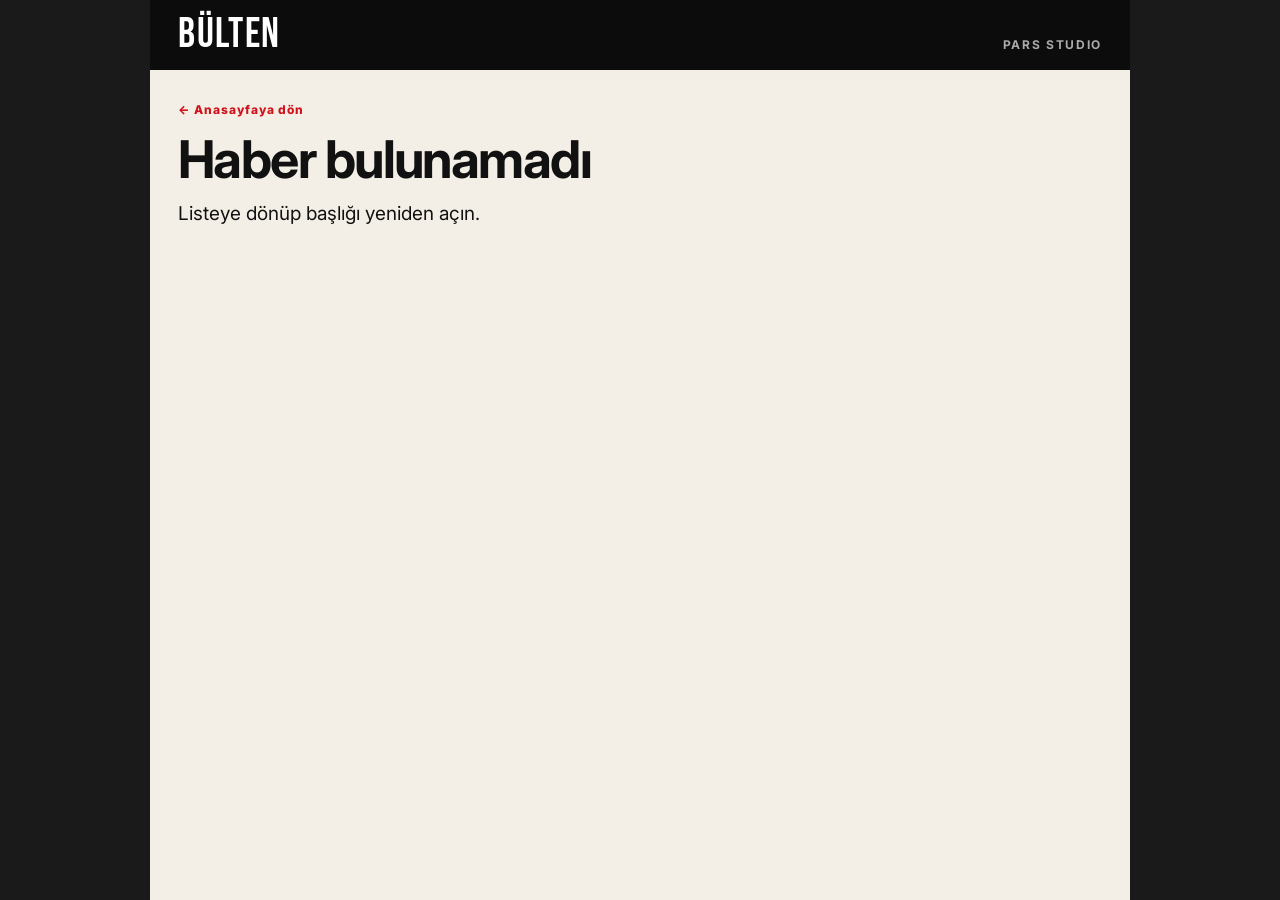
==== haber.html @ 6b2e35d3 "Haberi ayrı sayfada aç" ====
<!DOCTYPE html>
<html lang="tr">
<head>
<meta charset="UTF-8">
<meta name="viewport" content="width=device-width, initial-scale=1">
<title>Haber · Bülten</title>
<link href="https://fonts.googleapis.com/css2?family=Bebas+Neue&family=Inter:wght@400;500;600;700;800&display=swap" rel="stylesheet">
<style>
  :root { --ink:#111; --red:#d0121a; --cream:#f4efe6; --muted:#8b847a; }
  * { box-sizing: border-box; }
  html, body { margin:0; background:#1a1a1a; color:var(--ink); font-family:Inter,system-ui,sans-serif; scrollbar-width:none; }
  html::-webkit-scrollbar, body::-webkit-scrollbar { display:none; }
  .sheet { max-width:980px; margin:0 auto; background:var(--cream); min-height:100vh; }
  header { background:#0c0c0c; color:#fff; padding:18px 28px; display:flex; justify-content:space-between; align-items:flex-end; }
  header a { color:#fff; text-decoration:none; font-family:"Bebas Neue",sans-serif; font-size:42px; letter-spacing:.04em; line-height:.8; }
  header span { color:#aaa; font-size:12px; letter-spacing:.14em; font-weight:700; }
  article { padding:28px 28px 64px; }
  .back { color:var(--red); font-weight:800; letter-spacing:.08em; font-size:12px; text-decoration:none; }
  .tag { display:inline-block; background:#111; color:#fff; font-size:10px; font-weight:800; letter-spacing:.12em; padding:3px 6px; margin-left:8px; }
  h1 { font-size:clamp(32px,5vw,52px); line-height:1.08; letter-spacing:-.03em; margin:14px 0 10px; }
  .byline { color:var(--muted); font-size:14px; font-weight:600; margin-bottom:18px; }
  .lead, p { font-size:19px; line-height:1.7; margin:0 0 16px; }
  .lead { font-weight:650; }
  .source {
    display:block;
    margin-top:28px;
    padding-top:16px;
    border-top:1px solid #ddd4c6;
    color:var(--red);
    font-weight:800;
    font-size:16px;
  }
  .note { color:#8a837a; font-size:13px; line-height:1.5; margin-top:10px; }
  .related { margin-top:28px; border-top:1px solid #ddd4c6; padding-top:12px; }
  .related a { display:block; padding:12px 0; border-bottom:1px dashed #d9d1c4; color:#111; font-weight:700; text-decoration:none; }
</style>
</head>
<body>
<div class="sheet">
  <header>
    <a href="index.html">BÜLTEN</a>
    <span>PARS STUDIO</span>
  </header>
  <article id="story">Haber yükleniyor.</article>
</div>
<script>
const params = new URLSearchParams(location.search);
const id = params.get("id");
let stories = [];
try { stories = JSON.parse(localStorage.getItem("bulten-all") || "[]"); } catch (e) {}
const s = stories.find(x => x.id === id);
const box = document.getElementById("story");
if (!s) {
  box.innerHTML = '<a class="back" href="index.html">← Anasayfaya dön</a><h1>Haber bulunamadı</h1><p>Listeye dönüp başlığı yeniden açın.</p>';
} else {
  document.title = s.title + " · Bülten";
  const related = stories.filter(x => x.id !== s.id && x.cat === s.cat).slice(0, 4);
  const paras = (s.body && s.body.length ? s.body : [s.lead || s.dek || s.title]).map(p => `<p>${p}</p>`).join("");
  box.innerHTML = `
    <a class="back" href="index.html">← Anasayfaya dön</a><span class="tag">${s.tag || ""}</span>
    <h1>${s.title}</h1>
    <div class="byline">${s.meta || ""} · Pars Studio masası</div>
    <p class="lead">${s.lead || ""}</p>
    ${paras}
    ${s.sourceUrl ? `<a class="source" href="${s.sourceUrl}" target="_blank" rel="noopener">Kaynak: ${s.source || "Haberi kaynakta aç"}</a>` : ""}
    <p class="note">Tam metnin hakları kaynak yayındadır. Bu sayfa başlığı ve masanın özetini gösterir; haberin tamamı kaynak linkindedir.</p>
    <div class="related">${related.map(r => `<a href="haber.html?id=${encodeURIComponent(r.id)}">${r.title}</a>`).join("")}</div>
  `;
}
</script>
</body>
</html>
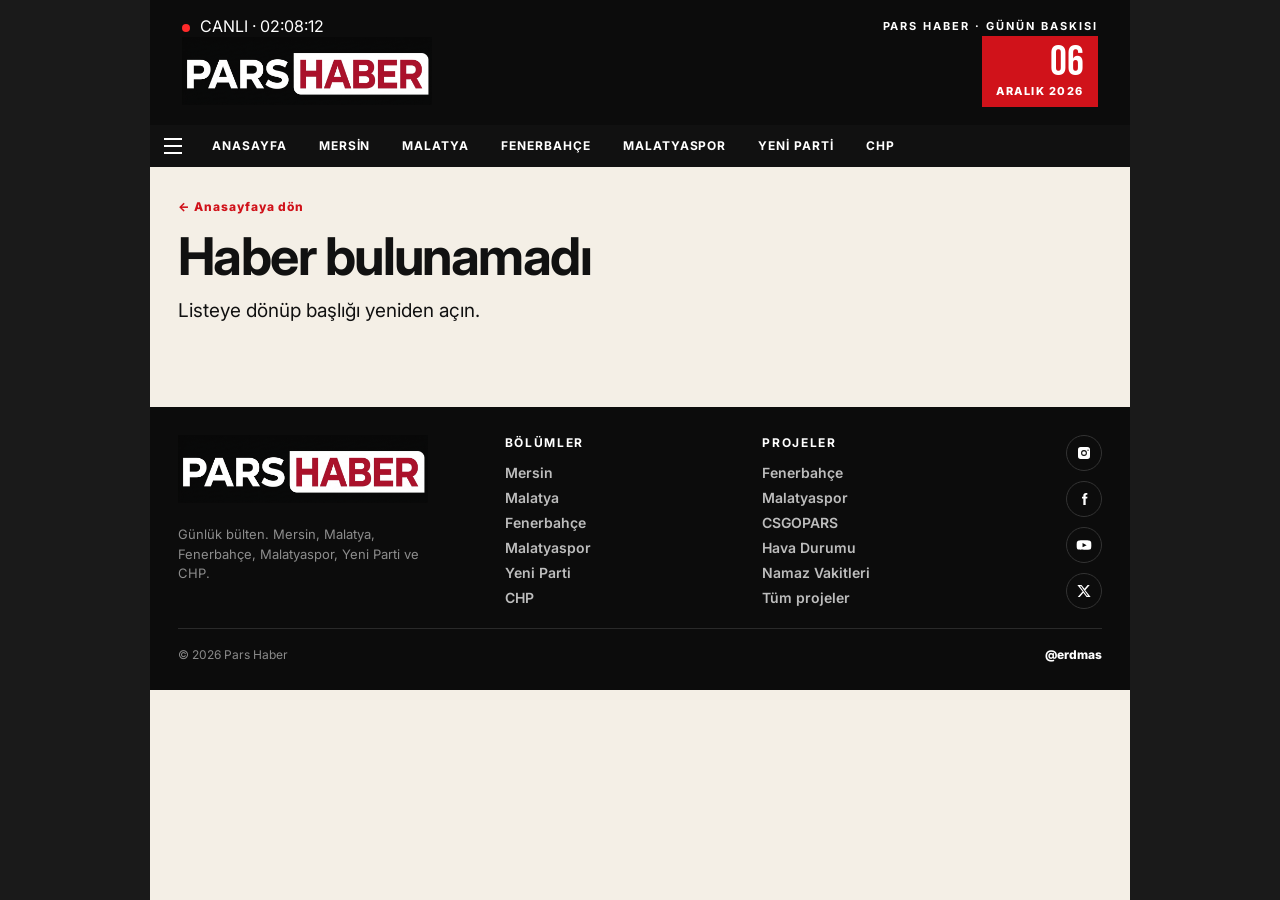
==== commit 7f2ff175: "Add files via upload" ====
--- a/haber.html
+++ b/haber.html
@@ -3,17 +3,28 @@
 <head>
 <meta charset="UTF-8">
 <meta name="viewport" content="width=device-width, initial-scale=1">
-<title>Haber · Bülten</title>
+<title>PARSHABER</title>
 <link href="https://fonts.googleapis.com/css2?family=Bebas+Neue&family=Inter:wght@400;500;600;700;800&display=swap" rel="stylesheet">
 <style>
   :root { --ink:#111; --red:#d0121a; --cream:#f4efe6; --muted:#8b847a; }
   * { box-sizing: border-box; }
   html, body { margin:0; background:#1a1a1a; color:var(--ink); font-family:Inter,system-ui,sans-serif; scrollbar-width:none; }
   html::-webkit-scrollbar, body::-webkit-scrollbar { display:none; }
+  a { color:inherit; }
   .sheet { max-width:980px; margin:0 auto; background:var(--cream); min-height:100vh; }
-  header { background:#0c0c0c; color:#fff; padding:18px 28px; display:flex; justify-content:space-between; align-items:flex-end; }
-  header a { color:#fff; text-decoration:none; font-family:"Bebas Neue",sans-serif; font-size:42px; letter-spacing:.04em; line-height:.8; }
-  header span { color:#aaa; font-size:12px; letter-spacing:.14em; font-weight:700; }
+  .mast { background:#0c0c0c; color:#fff; padding:16px 32px 18px; }
+  .mast-meta, .mast-row { display:flex; justify-content:space-between; align-items:center; gap:18px; }
+  .live-dot { width:8px; height:8px; border-radius:50%; background:#ff2a2a; display:inline-block; margin-right:6px; }
+  .edition { font-size:11px; letter-spacing:.18em; font-weight:700; }
+  .brand-logo img { display:block; width:250px; height:auto; }
+  .date-badge { background:var(--red); color:#fff; padding:10px 14px 9px; text-align:right; min-width:108px; }
+  .date-badge b { display:block; font-family:"Bebas Neue",sans-serif; font-size:42px; line-height:.8; font-weight:400; }
+  .date-badge span { display:block; margin-top:4px; font-size:11px; font-weight:800; letter-spacing:.14em; }
+  nav.topics { display:flex; background:#111; overflow-x:auto; scrollbar-width:none; }
+  nav.topics a, .nav-toggle { color:#fff; text-decoration:none; border:0; background:transparent; border-bottom:3px solid transparent; padding:13px 16px 10px; font-size:12px; font-weight:700; letter-spacing:.08em; text-transform:uppercase; white-space:nowrap; }
+  nav.topics a:hover { color:#9a9a9a; }
+  .nav-toggle { width:46px; background:#000; display:flex; flex-direction:column; justify-content:center; align-items:center; gap:5px; }
+  .nav-toggle span { width:18px; height:2px; background:#fff; display:block; }
   article { padding:28px 28px 64px; }
   .back { color:var(--red); font-weight:800; letter-spacing:.08em; font-size:12px; text-decoration:none; }
   .tag { display:inline-block; background:#111; color:#fff; font-size:10px; font-weight:800; letter-spacing:.12em; padding:3px 6px; margin-left:8px; }
@@ -21,29 +32,99 @@
   .byline { color:var(--muted); font-size:14px; font-weight:600; margin-bottom:18px; }
   .lead, p { font-size:19px; line-height:1.7; margin:0 0 16px; }
   .lead { font-weight:650; }
-  .source {
-    display:block;
-    margin-top:28px;
-    padding-top:16px;
-    border-top:1px solid #ddd4c6;
-    color:var(--red);
-    font-weight:800;
-    font-size:16px;
-  }
+  .source { display:block; margin-top:28px; padding-top:16px; border-top:1px solid #ddd4c6; color:var(--red); font-weight:800; font-size:16px; }
   .note { color:#8a837a; font-size:13px; line-height:1.5; margin-top:10px; }
   .related { margin-top:28px; border-top:1px solid #ddd4c6; padding-top:12px; }
   .related a { display:block; padding:12px 0; border-bottom:1px dashed #d9d1c4; color:#111; font-weight:700; text-decoration:none; }
+  footer.foot { background:#0c0c0c; color:#cfcfcf; padding:28px; }
+  .stamp { width:250px; height:auto; margin:0 0 12px; }
+  .foot-grid { display:grid; grid-template-columns:1.3fr 1fr 1.2fr auto; gap:28px; padding-bottom:18px; border-bottom:1px solid #2a2a2a; }
+  .foot-brand p { margin:6px 0 0; color:#8d8d8d; font-size:13px; line-height:1.5; max-width:260px; }
+  .foot-col b { display:block; color:#fff; font-size:12px; letter-spacing:.14em; margin-bottom:10px; }
+  .foot-col a { display:block; padding:4px 0; color:#bdbdbd; font-size:14px; font-weight:600; text-decoration:none; }
+  .foot-col a:hover { color:#fff; }
+  .social { display:flex; flex-direction:column; gap:10px; align-items:flex-end; }
+  .social a { width:36px; height:36px; border:1px solid #333; border-radius:50%; display:flex; align-items:center; justify-content:center; color:#fff; }
+  .social svg { width:16px; height:16px; fill:currentColor; }
+  .foot-bar { display:flex; justify-content:space-between; gap:12px; align-items:center; padding-top:18px; font-size:12px; color:#8a8a8a; }
+  .foot-bar a { color:#fff; font-weight:800; text-decoration:none; }
+  @media (max-width:640px) {
+    .brand-logo img, .stamp { width:180px; }
+    .foot-grid, .foot-bar { display:flex; flex-direction:column; align-items:flex-start; }
+  }
 </style>
 </head>
 <body>
 <div class="sheet">
-  <header>
-    <a href="index.html">BÜLTEN</a>
-    <span>PARS STUDIO</span>
+  <header class="mast">
+    <div class="mast-meta">
+      <div><span class="live-dot"></span> CANLI · <span id="clock">00:00</span></div>
+      <div class="edition">PARS HABER · GÜNÜN BASKISI</div>
+    </div>
+    <div class="mast-row">
+      <a class="brand-logo" href="index.html"><img src="logo.png" alt="PARS HABER"></a>
+      <div class="date-badge"><b id="dayNum">06</b><span id="dayLabel">EKİM 2026</span></div>
+    </div>
   </header>
+  <nav class="topics">
+    <a class="nav-toggle" href="index.html" aria-label="navigasyon"><span></span><span></span><span></span></a>
+    <a href="index.html">Anasayfa</a>
+    <a href="index.html">Mersin</a>
+    <a href="index.html">Malatya</a>
+    <a href="index.html">Fenerbahçe</a>
+    <a href="index.html">Malatyaspor</a>
+    <a href="index.html">Yeni Parti</a>
+    <a href="index.html">CHP</a>
+  </nav>
   <article id="story">Haber yükleniyor.</article>
+  <footer class="foot">
+    <div class="foot-grid">
+      <div class="foot-brand">
+        <img class="stamp" src="logo.png" alt="Pars Haber">
+        <p>Günlük bülten. Mersin, Malatya, Fenerbahçe, Malatyaspor, Yeni Parti ve CHP.</p>
+      </div>
+      <div class="foot-col">
+        <b>BÖLÜMLER</b>
+        <a href="index.html">Mersin</a>
+        <a href="index.html">Malatya</a>
+        <a href="index.html">Fenerbahçe</a>
+        <a href="index.html">Malatyaspor</a>
+        <a href="index.html">Yeni Parti</a>
+        <a href="index.html">CHP</a>
+      </div>
+      <div class="foot-col">
+        <b>PROJELER</b>
+        <a href="https://ermetasarim.github.io/fenerbahce/" target="_blank" rel="noopener">Fenerbahçe</a>
+        <a href="https://ermetasarim.github.io/malatyaspor/" target="_blank" rel="noopener">Malatyaspor</a>
+        <a href="https://ermetasarim.github.io/csgopars/" target="_blank" rel="noopener">CSGOPARS</a>
+        <a href="https://ermetasarim.github.io/hava/" target="_blank" rel="noopener">Hava Durumu</a>
+        <a href="https://ermetasarim.github.io/namaz/" target="_blank" rel="noopener">Namaz Vakitleri</a>
+        <a href="https://ermetasarim.github.io/projeler/" target="_blank" rel="noopener">Tüm projeler</a>
+      </div>
+      <div class="social">
+        <a href="https://x.com/erdmas" target="_blank" rel="noopener" aria-label="Instagram"><svg viewBox="0 0 24 24"><path d="M7 3h10a4 4 0 0 1 4 4v10a4 4 0 0 1-4 4H7a4 4 0 0 1-4-4V7a4 4 0 0 1 4-4zm5 4.6A4.4 4.4 0 1 0 16.4 12 4.4 4.4 0 0 0 12 7.6zm6.1-.9a1 1 0 1 0 1 1 1 1 0 0 0-1-1zM12 9.2A2.8 2.8 0 1 1 9.2 12 2.8 2.8 0 0 1 12 9.2z"/></svg></a>
+        <a href="https://x.com/erdmas" target="_blank" rel="noopener" aria-label="Facebook"><svg viewBox="0 0 24 24"><path d="M14.5 8.5V6.8c0-.7.5-1 1.2-1H17V3h-2.1C12.4 3 11 4.5 11 6.6v1.9H9v2.7h2V21h3.5v-9.8h2.3l.4-2.7z"/></svg></a>
+        <a href="https://x.com/erdmas" target="_blank" rel="noopener" aria-label="YouTube"><svg viewBox="0 0 24 24"><path d="M23 12.2s0-3.2-.4-4.6a3 3 0 0 0-2.1-2.1C18.9 5 12 5 12 5s-6.9 0-8.5.5a3 3 0 0 0-2.1 2.1C1 9 1 12.2 1 12.2s0 3.2.4 4.6a3 3 0 0 0 2.1 2.1C5.1 19.4 12 19.4 12 19.4s6.9 0 8.5-.5a3 3 0 0 0 2.1-2.1c.4-1.4.4-4.6.4-4.6zM9.8 15.5v-6.6l6.2 3.3z"/></svg></a>
+        <a href="https://x.com/erdmas" target="_blank" rel="noopener" aria-label="X"><svg viewBox="0 0 24 24"><path d="M17.5 3h3.1l-6.8 7.8L22 21h-6.2l-4.8-6.3L5.7 21H2.6l7.3-8.4L2 3h6.3l4.4 5.8zm-1.1 16.2h1.7L7.7 4.7H5.9z"/></svg></a>
+      </div>
+    </div>
+    <div class="foot-bar">
+      <span>© 2026 Pars Haber</span>
+      <a href="https://x.com/erdmas" target="_blank" rel="noopener">@erdmas</a>
+    </div>
+  </footer>
 </div>
 <script>
+function tick() {
+  const now = new Date();
+  document.getElementById("clock").textContent = new Intl.DateTimeFormat("tr-TR", { timeZone:"Europe/Istanbul", hour:"2-digit", minute:"2-digit", second:"2-digit" }).format(now);
+  const parts = new Intl.DateTimeFormat("tr-TR", { timeZone:"Europe/Istanbul", day:"2-digit", month:"long", year:"numeric" }).formatToParts(now);
+  const pick = type => (parts.find(p => p.type === type) || {}).value || "";
+  document.getElementById("dayNum").textContent = pick("day");
+  document.getElementById("dayLabel").textContent = (pick("month") + " " + pick("year")).toLocaleUpperCase("tr");
+}
+tick();
+setInterval(tick, 1000);
 const params = new URLSearchParams(location.search);
 const id = params.get("id");
 let stories = [];
@@ -53,17 +134,19 @@
 if (!s) {
   box.innerHTML = '<a class="back" href="index.html">← Anasayfaya dön</a><h1>Haber bulunamadı</h1><p>Listeye dönüp başlığı yeniden açın.</p>';
 } else {
-  document.title = s.title + " · Bülten";
+  document.title = s.title + " · PARSHABER";
   const related = stories.filter(x => x.id !== s.id && x.cat === s.cat).slice(0, 4);
-  const paras = (s.body && s.body.length ? s.body : [s.lead || s.dek || s.title]).map(p => `<p>${p}</p>`).join("");
+  const paras = (s.body && s.body.length ? s.body : [s.lead || s.dek || s.title])
+    .filter(p => p && !/news\.google\.com|Kaynak bağlantısı|canlı akışından geldi/i.test(p))
+    .map(p => `<p>${p}</p>`).join("");
   box.innerHTML = `
     <a class="back" href="index.html">← Anasayfaya dön</a><span class="tag">${s.tag || ""}</span>
     <h1>${s.title}</h1>
-    <div class="byline">${s.meta || ""} · Pars Studio masası</div>
+    <div class="byline">${s.meta || ""} · Pars Haber masası</div>
     <p class="lead">${s.lead || ""}</p>
     ${paras}
     ${s.sourceUrl ? `<a class="source" href="${s.sourceUrl}" target="_blank" rel="noopener">Kaynak: ${s.source || "Haberi kaynakta aç"}</a>` : ""}
-    <p class="note">Tam metnin hakları kaynak yayındadır. Bu sayfa başlığı ve masanın özetini gösterir; haberin tamamı kaynak linkindedir.</p>
+    <p class="note">Bu sayfa Pars Haber özetidir. Ajans metni kopyalanmaz. Tam yazı alttaki kaynaktadır.</p>
     <div class="related">${related.map(r => `<a href="haber.html?id=${encodeURIComponent(r.id)}">${r.title}</a>`).join("")}</div>
   `;
 }
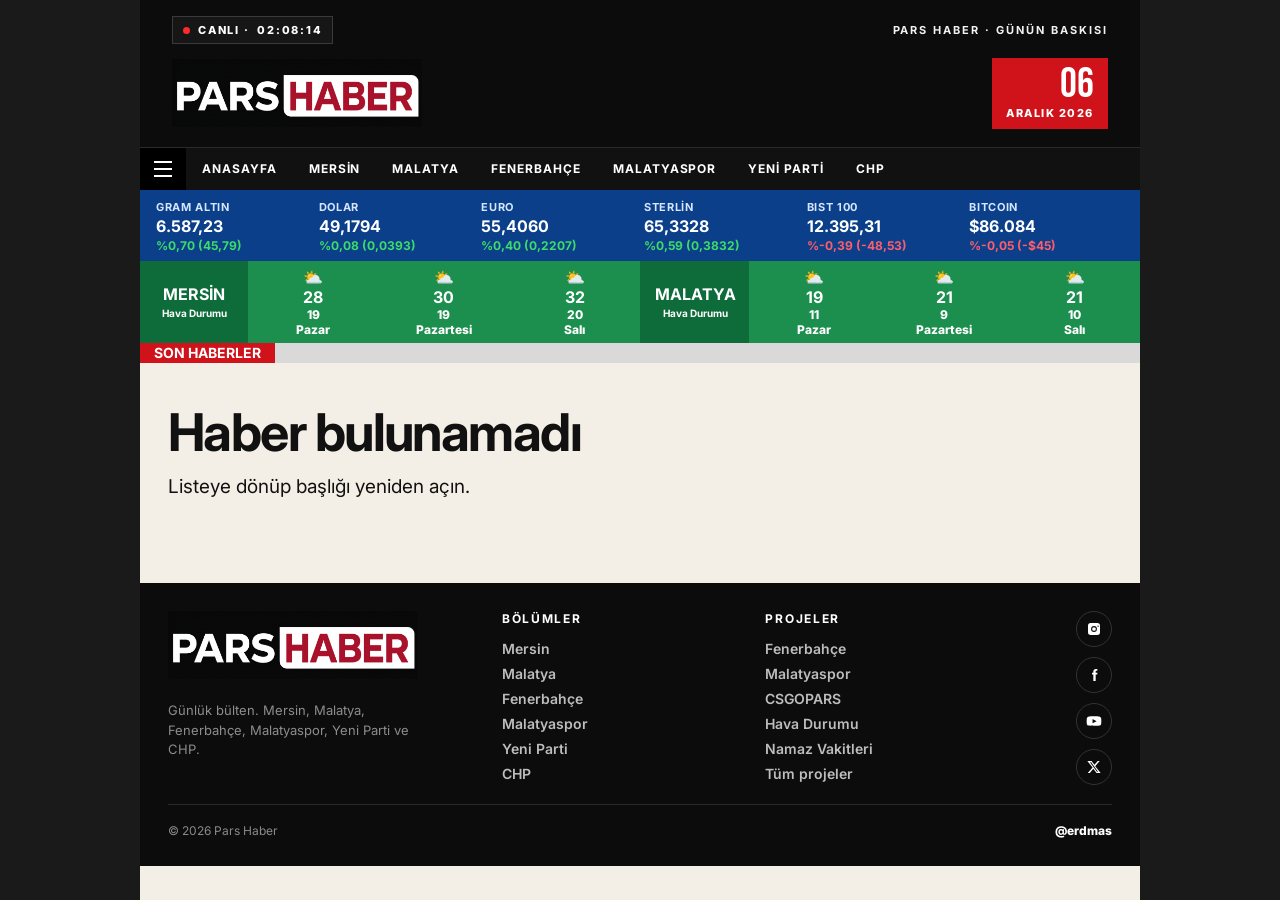
==== commit 8cd5fd27: "Add files via upload" ====
--- a/haber.html
+++ b/haber.html
@@ -11,28 +11,57 @@
   html, body { margin:0; background:#1a1a1a; color:var(--ink); font-family:Inter,system-ui,sans-serif; scrollbar-width:none; }
   html::-webkit-scrollbar, body::-webkit-scrollbar { display:none; }
   a { color:inherit; }
-  .sheet { max-width:980px; margin:0 auto; background:var(--cream); min-height:100vh; }
-  .mast { background:#0c0c0c; color:#fff; padding:16px 32px 18px; }
-  .mast-meta, .mast-row { display:flex; justify-content:space-between; align-items:center; gap:18px; }
-  .live-dot { width:8px; height:8px; border-radius:50%; background:#ff2a2a; display:inline-block; margin-right:6px; }
-  .edition { font-size:11px; letter-spacing:.18em; font-weight:700; }
+  .sheet { max-width:1000px; margin:0 auto; background:var(--cream); min-height:100vh; }
+  .topbar { background:#0c0c0c; }
+  header.mast { color:#fff; padding:16px 32px 18px; }
+  .mast-meta { display:flex; align-items:center; justify-content:space-between; gap:12px; margin-bottom:14px; }
+  .live-row { display:inline-flex; align-items:center; gap:8px; font-size:11px; font-weight:800; letter-spacing:.16em; color:#fff; border:1px solid #3a3a3a; background:#161616; padding:6px 10px; }
+  .live-dot { width:7px; height:7px; border-radius:50%; background:#ff2a2a; box-shadow:0 0 0 0 rgba(255,42,42,.7); animation:pulse 1.4s infinite; }
+  @keyframes pulse { 70% { box-shadow:0 0 0 7px rgba(255,42,42,0); } 100% { box-shadow:0 0 0 0 rgba(255,42,42,0); } }
+  .edition { font-size:11px; letter-spacing:.18em; font-weight:700; color:#f2f2f2; }
+  .mast-row { display:flex; align-items:center; justify-content:space-between; gap:18px; }
   .brand-logo img { display:block; width:250px; height:auto; }
-  .date-badge { background:var(--red); color:#fff; padding:10px 14px 9px; text-align:right; min-width:108px; }
+  .date-badge { background:#d0121a; color:#fff; padding:10px 14px 9px; text-align:right; min-width:108px; }
   .date-badge b { display:block; font-family:"Bebas Neue",sans-serif; font-size:42px; line-height:.8; font-weight:400; }
   .date-badge span { display:block; margin-top:4px; font-size:11px; font-weight:800; letter-spacing:.14em; }
-  nav.topics { display:flex; background:#111; overflow-x:auto; scrollbar-width:none; }
-  nav.topics a, .nav-toggle { color:#fff; text-decoration:none; border:0; background:transparent; border-bottom:3px solid transparent; padding:13px 16px 10px; font-size:12px; font-weight:700; letter-spacing:.08em; text-transform:uppercase; white-space:nowrap; }
+  nav.topics { display:flex; background:#111; border-top:1px solid #2a2a2a; overflow-x:auto; scrollbar-width:none; }
+  nav.topics a { color:#fff; text-decoration:none; border-bottom:3px solid transparent; padding:13px 16px 10px; font-size:12px; font-weight:700; letter-spacing:.08em; text-transform:uppercase; white-space:nowrap; }
   nav.topics a:hover { color:#9a9a9a; }
-  .nav-toggle { width:46px; background:#000; display:flex; flex-direction:column; justify-content:center; align-items:center; gap:5px; }
+  .nav-toggle { width:46px; background:#000; display:flex; flex-direction:column; justify-content:center; align-items:center; gap:5px; padding:0; }
   .nav-toggle span { width:18px; height:2px; background:#fff; display:block; }
+  .ticker { background:#0b3f8a; color:#fff; display:grid; grid-template-columns:repeat(6,minmax(0,1fr)); gap:8px; padding:10px 16px 8px; }
+  .ticker b { display:block; font-size:11px; letter-spacing:.06em; color:#d7e6ff; }
+  .ticker strong { display:block; margin-top:2px; font-size:16px; }
+  .ticker i { display:block; margin-top:2px; font-style:normal; font-size:12px; font-weight:700; }
+  .ticker .up { color:#3ddc6a; } .ticker .down { color:#ff5d6c; }
+  .weather { display:grid; grid-template-columns:1fr 1fr; background:#1c8f4e; }
+  .wcard { display:grid; grid-template-columns:108px 1fr; }
+  .wcard + .wcard { border-left:1px solid #0e6b3a; }
+  .wcard b { background:#0e6b3a; color:#fff; display:flex; flex-direction:column; align-items:center; justify-content:center; font-size:16px; }
+  .wcard b small { font-size:10px; margin-top:3px; }
+  .wdays { display:grid; grid-template-columns:repeat(3,1fr); }
+  .wdays span { text-align:center; color:#fff; font-weight:800; padding:6px 2px; }
+  .wdays i { display:block; font-style:normal; }
+  .wdays em, .wdays small { display:block; font-style:normal; font-size:12px; }
+  .marquee { background:#d9d9d9; color:#111; overflow:hidden; white-space:nowrap; position:relative; }
+  .son { position:absolute; left:0; top:0; bottom:0; z-index:2; display:flex; align-items:center; background:#d0121a; color:#fff; font-weight:800; font-size:13px; padding:0 14px; }
+  .marquee-view { overflow:hidden; }
+  .marquee-track { display:inline-block; padding:8px 0 8px 150px; animation:slide 80s linear infinite; }
+  .marquee b { color:#d0121a !important; margin-right:6px; }
+  .marquee span { margin-right:36px; font-size:14px; font-weight:700; }
+  .marquee a { color:#111; text-decoration:none; }
+  @keyframes slide { from { transform:translateX(0); } to { transform:translateX(-50%); } }
   article { padding:28px 28px 64px; }
-  .back { color:var(--red); font-weight:800; letter-spacing:.08em; font-size:12px; text-decoration:none; }
-  .tag { display:inline-block; background:#111; color:#fff; font-size:10px; font-weight:800; letter-spacing:.12em; padding:3px 6px; margin-left:8px; }
+  .back { display:inline-block; background:#d0121a; color:#fff; font-weight:800; letter-spacing:.08em; font-size:11px; text-decoration:none; padding:4px 10px; margin-right:8px; vertical-align:middle; }
+  .back:hover { background:#a50d14; }
+  .tag { display:inline-block; background:#111; color:#fff; font-size:10px; font-weight:800; letter-spacing:.12em; padding:5px 8px; vertical-align:middle; }
   h1 { font-size:clamp(32px,5vw,52px); line-height:1.08; letter-spacing:-.03em; margin:14px 0 10px; }
   .byline { color:var(--muted); font-size:14px; font-weight:600; margin-bottom:18px; }
   .lead, p { font-size:19px; line-height:1.7; margin:0 0 16px; }
   .lead { font-weight:650; }
-  .source { display:block; margin-top:28px; padding-top:16px; border-top:1px solid #ddd4c6; color:var(--red); font-weight:800; font-size:16px; }
+  .source { display:block; margin-top:28px; padding-top:16px; border-top:1px solid #ddd4c6; font-weight:800; font-size:16px; color:#111; }
+  .source span { color:var(--red); }
+  .source a { color:#111; text-decoration: underline; }
   .note { color:#8a837a; font-size:13px; line-height:1.5; margin-top:10px; }
   .related { margin-top:28px; border-top:1px solid #ddd4c6; padding-top:12px; }
   .related a { display:block; padding:12px 0; border-bottom:1px dashed #d9d1c4; color:#111; font-weight:700; text-decoration:none; }
@@ -56,26 +85,43 @@
 </head>
 <body>
 <div class="sheet">
-  <header class="mast">
-    <div class="mast-meta">
-      <div><span class="live-dot"></span> CANLI · <span id="clock">00:00</span></div>
-      <div class="edition">PARS HABER · GÜNÜN BASKISI</div>
-    </div>
-    <div class="mast-row">
-      <a class="brand-logo" href="index.html"><img src="logo.png" alt="PARS HABER"></a>
-      <div class="date-badge"><b id="dayNum">06</b><span id="dayLabel">EKİM 2026</span></div>
-    </div>
-  </header>
-  <nav class="topics">
-    <a class="nav-toggle" href="index.html" aria-label="navigasyon"><span></span><span></span><span></span></a>
-    <a href="index.html">Anasayfa</a>
-    <a href="index.html">Mersin</a>
-    <a href="index.html">Malatya</a>
-    <a href="index.html">Fenerbahçe</a>
-    <a href="index.html">Malatyaspor</a>
-    <a href="index.html">Yeni Parti</a>
-    <a href="index.html">CHP</a>
-  </nav>
+  <div class="topbar">
+    <header class="mast">
+      <div class="mast-meta">
+        <div class="live-row"><span class="live-dot"></span> CANLI · <span id="clock">15:31</span></div>
+        <div class="edition">PARS HABER · GÜNÜN BASKISI</div>
+      </div>
+      <div class="mast-row">
+        <div class="wordmark">
+          <a class="brand-logo" href="index.html"><img src="logo.png" alt="PARS HABER"></a>
+        </div>
+        <div class="date-badge"><b id="dayNum">06</b><span id="dayLabel">EKİM 2026</span></div>
+      </div>
+    </header>
+    <nav class="topics">
+      <a class="nav-toggle" href="index.html" aria-label="navigasyon"><span></span><span></span><span></span></a>
+      <a href="index.html">Anasayfa</a>
+      <a href="index.html">Mersin</a>
+      <a href="index.html">Malatya</a>
+      <a href="index.html">Fenerbahçe</a>
+      <a href="index.html">Malatyaspor</a>
+      <a href="index.html">Yeni Parti</a>
+      <a href="index.html">CHP</a>
+    </nav>
+    <div class="ticker">
+      <div class="fx"><b>GRAM ALTIN</b><strong>6.587,23</strong><i class="up">%0,70 (45,79)</i></div>
+      <div class="fx"><b>DOLAR</b><strong>49,1794</strong><i class="up">%0,08 (0,0393)</i></div>
+      <div class="fx"><b>EURO</b><strong>55,4060</strong><i class="up">%0,40 (0,2207)</i></div>
+      <div class="fx"><b>STERLİN</b><strong>65,3328</strong><i class="up">%0,59 (0,3832)</i></div>
+      <div class="fx"><b>BIST 100</b><strong>12.395,31</strong><i class="down">%-0,39 (-48,53)</i></div>
+      <div class="fx"><b>BITCOIN</b><strong>$86.084</strong><i class="down">%-0,05 (-$45)</i></div>
+    </div>
+    <div class="weather">
+      <div class="wcard"><b>MERSİN<small>Hava Durumu</small></b><div class="wdays" id="w-mersin"></div></div>
+      <div class="wcard"><b>MALATYA<small>Hava Durumu</small></b><div class="wdays" id="w-malatya"></div></div>
+    </div>
+    <div class="marquee"><span class="son">SON HABERLER</span><div class="marquee-view"><div class="marquee-track" id="marquee"></div></div></div>
+  </div>
   <article id="story">Haber yükleniyor.</article>
   <footer class="foot">
     <div class="foot-grid">
@@ -125,6 +171,27 @@
 }
 tick();
 setInterval(tick, 1000);
+["w-mersin","w-malatya"].forEach((id, n) => {
+  const highs = n ? [19,21,21] : [28,30,32];
+  const lows = n ? [11,9,10] : [19,19,20];
+  const days = [0,1,2].map(i => new Intl.DateTimeFormat("tr-TR", { timeZone:"Europe/Istanbul", weekday:"long" }).format(new Date(Date.now()+i*86400000)));
+  document.getElementById(id).innerHTML = days.map((d,i) => `<span><i>⛅</i><strong>${highs[i]}</strong><em>${lows[i]}</em><small>${d}</small></span>`).join("");
+});
+try {
+  const stories = JSON.parse(localStorage.getItem("bulten-all") || "[]");
+  const bits = stories.map(s => `<span><b style="color:#d0121a">${s.tag}:</b> <a href="haber.html?id=${encodeURIComponent(s.id)}">${s.title}</a></span>`).join("");
+  const box = document.getElementById("marquee");
+  if (box && bits) box.innerHTML = bits + bits;
+} catch (e) {}
+function storyDate(s) {
+  const names = (s.meta || "").split("·").map(x => x.trim()).filter(x => x && !/\d/.test(x) && !/ekim|canlı|masa/i.test(x));
+  const kaynak = names.length ? names.join(" - ") : (s.source || "AA");
+  const d = new Date(s.published || s.added || Date.now());
+  const fmt = opt => new Intl.DateTimeFormat("tr-TR", Object.assign({ timeZone: "Europe/Istanbul" }, opt)).format(d);
+  const day = String(Number(fmt({ day: "2-digit" })));
+  const clock = fmt({ hour: "2-digit", minute: "2-digit" }).replace(":", ".");
+  return "Kaynak: " + kaynak + " / Tarih: " + day + " " + fmt({ month: "long" }) + " " + fmt({ year: "numeric" }) + " / Saat: " + clock;
+}
 const params = new URLSearchParams(location.search);
 const id = params.get("id");
 let stories = [];
@@ -132,7 +199,7 @@
 const s = stories.find(x => x.id === id);
 const box = document.getElementById("story");
 if (!s) {
-  box.innerHTML = '<a class="back" href="index.html">← Anasayfaya dön</a><h1>Haber bulunamadı</h1><p>Listeye dönüp başlığı yeniden açın.</p>';
+  box.innerHTML = '<h1>Haber bulunamadı</h1><p>Listeye dönüp başlığı yeniden açın.</p>';
 } else {
   document.title = s.title + " · PARSHABER";
   const related = stories.filter(x => x.id !== s.id && x.cat === s.cat).slice(0, 4);
@@ -140,12 +207,13 @@
     .filter(p => p && !/news\.google\.com|Kaynak bağlantısı|canlı akışından geldi/i.test(p))
     .map(p => `<p>${p}</p>`).join("");
   box.innerHTML = `
-    <a class="back" href="index.html">← Anasayfaya dön</a><span class="tag">${s.tag || ""}</span>
+    <a class="back" href="index.html">Geri</a>
+    <span class="tag">${s.tag || ""}</span>
     <h1>${s.title}</h1>
-    <div class="byline">${s.meta || ""} · Pars Haber masası</div>
+    <div class="byline">${storyDate(s)}</div>
     <p class="lead">${s.lead || ""}</p>
     ${paras}
-    ${s.sourceUrl ? `<a class="source" href="${s.sourceUrl}" target="_blank" rel="noopener">Kaynak: ${s.source || "Haberi kaynakta aç"}</a>` : ""}
+    ${s.sourceUrl ? `<p class="source"><span>Kaynak:</span> <a href="${s.sourceUrl}" target="_blank" rel="noopener">${s.source || "Kaynak"}</a></p>` : ""}
     <p class="note">Bu sayfa Pars Haber özetidir. Ajans metni kopyalanmaz. Tam yazı alttaki kaynaktadır.</p>
     <div class="related">${related.map(r => `<a href="haber.html?id=${encodeURIComponent(r.id)}">${r.title}</a>`).join("")}</div>
   `;
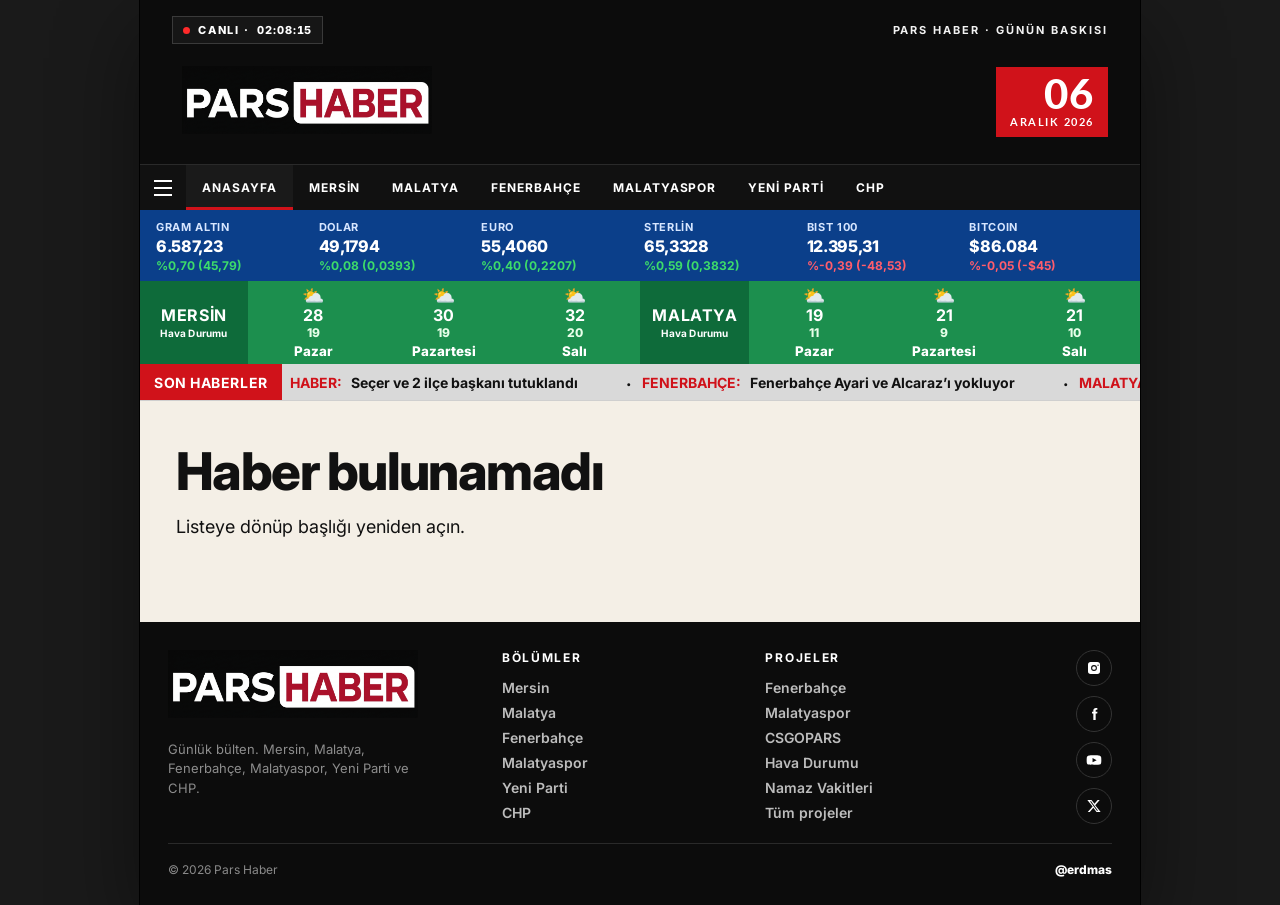
==== commit 45b65e6e: "Add files via upload" ====
--- a/haber.html
+++ b/haber.html
@@ -4,89 +4,14 @@
 <meta charset="UTF-8">
 <meta name="viewport" content="width=device-width, initial-scale=1">
 <title>PARSHABER</title>
-<link href="https://fonts.googleapis.com/css2?family=Bebas+Neue&family=Inter:wght@400;500;600;700;800&display=swap" rel="stylesheet">
-<style>
-  :root { --ink:#111; --red:#d0121a; --cream:#f4efe6; --muted:#8b847a; }
-  * { box-sizing: border-box; }
-  html, body { margin:0; background:#1a1a1a; color:var(--ink); font-family:Inter,system-ui,sans-serif; scrollbar-width:none; }
-  html::-webkit-scrollbar, body::-webkit-scrollbar { display:none; }
-  a { color:inherit; }
-  .sheet { max-width:1000px; margin:0 auto; background:var(--cream); min-height:100vh; }
-  .topbar { background:#0c0c0c; }
-  header.mast { color:#fff; padding:16px 32px 18px; }
-  .mast-meta { display:flex; align-items:center; justify-content:space-between; gap:12px; margin-bottom:14px; }
-  .live-row { display:inline-flex; align-items:center; gap:8px; font-size:11px; font-weight:800; letter-spacing:.16em; color:#fff; border:1px solid #3a3a3a; background:#161616; padding:6px 10px; }
-  .live-dot { width:7px; height:7px; border-radius:50%; background:#ff2a2a; box-shadow:0 0 0 0 rgba(255,42,42,.7); animation:pulse 1.4s infinite; }
-  @keyframes pulse { 70% { box-shadow:0 0 0 7px rgba(255,42,42,0); } 100% { box-shadow:0 0 0 0 rgba(255,42,42,0); } }
-  .edition { font-size:11px; letter-spacing:.18em; font-weight:700; color:#f2f2f2; }
-  .mast-row { display:flex; align-items:center; justify-content:space-between; gap:18px; }
-  .brand-logo img { display:block; width:250px; height:auto; }
-  .date-badge { background:#d0121a; color:#fff; padding:10px 14px 9px; text-align:right; min-width:108px; }
-  .date-badge b { display:block; font-family:"Bebas Neue",sans-serif; font-size:42px; line-height:.8; font-weight:400; }
-  .date-badge span { display:block; margin-top:4px; font-size:11px; font-weight:800; letter-spacing:.14em; }
-  nav.topics { display:flex; background:#111; border-top:1px solid #2a2a2a; overflow-x:auto; scrollbar-width:none; }
-  nav.topics a { color:#fff; text-decoration:none; border-bottom:3px solid transparent; padding:13px 16px 10px; font-size:12px; font-weight:700; letter-spacing:.08em; text-transform:uppercase; white-space:nowrap; }
-  nav.topics a:hover { color:#9a9a9a; }
-  .nav-toggle { width:46px; background:#000; display:flex; flex-direction:column; justify-content:center; align-items:center; gap:5px; padding:0; }
-  .nav-toggle span { width:18px; height:2px; background:#fff; display:block; }
-  .ticker { background:#0b3f8a; color:#fff; display:grid; grid-template-columns:repeat(6,minmax(0,1fr)); gap:8px; padding:10px 16px 8px; }
-  .ticker b { display:block; font-size:11px; letter-spacing:.06em; color:#d7e6ff; }
-  .ticker strong { display:block; margin-top:2px; font-size:16px; }
-  .ticker i { display:block; margin-top:2px; font-style:normal; font-size:12px; font-weight:700; }
-  .ticker .up { color:#3ddc6a; } .ticker .down { color:#ff5d6c; }
-  .weather { display:grid; grid-template-columns:1fr 1fr; background:#1c8f4e; }
-  .wcard { display:grid; grid-template-columns:108px 1fr; }
-  .wcard + .wcard { border-left:1px solid #0e6b3a; }
-  .wcard b { background:#0e6b3a; color:#fff; display:flex; flex-direction:column; align-items:center; justify-content:center; font-size:16px; }
-  .wcard b small { font-size:10px; margin-top:3px; }
-  .wdays { display:grid; grid-template-columns:repeat(3,1fr); }
-  .wdays span { text-align:center; color:#fff; font-weight:800; padding:6px 2px; }
-  .wdays i { display:block; font-style:normal; }
-  .wdays em, .wdays small { display:block; font-style:normal; font-size:12px; }
-  .marquee { background:#d9d9d9; color:#111; overflow:hidden; white-space:nowrap; position:relative; }
-  .son { position:absolute; left:0; top:0; bottom:0; z-index:2; display:flex; align-items:center; background:#d0121a; color:#fff; font-weight:800; font-size:13px; padding:0 14px; }
-  .marquee-view { overflow:hidden; }
-  .marquee-track { display:inline-block; padding:8px 0 8px 150px; animation:slide 80s linear infinite; }
-  .marquee b { color:#d0121a !important; margin-right:6px; }
-  .marquee span { margin-right:36px; font-size:14px; font-weight:700; }
-  .marquee a { color:#111; text-decoration:none; }
-  @keyframes slide { from { transform:translateX(0); } to { transform:translateX(-50%); } }
-  article { padding:28px 28px 64px; }
-  .back { display:inline-block; background:#d0121a; color:#fff; font-weight:800; letter-spacing:.08em; font-size:11px; text-decoration:none; padding:4px 10px; margin-right:8px; vertical-align:middle; }
-  .back:hover { background:#a50d14; }
-  .tag { display:inline-block; background:#111; color:#fff; font-size:10px; font-weight:800; letter-spacing:.12em; padding:5px 8px; vertical-align:middle; }
-  h1 { font-size:clamp(32px,5vw,52px); line-height:1.08; letter-spacing:-.03em; margin:14px 0 10px; }
-  .byline { color:var(--muted); font-size:14px; font-weight:600; margin-bottom:18px; }
-  .lead, p { font-size:19px; line-height:1.7; margin:0 0 16px; }
-  .lead { font-weight:650; }
-  .source { display:block; margin-top:28px; padding-top:16px; border-top:1px solid #ddd4c6; font-weight:800; font-size:16px; color:#111; }
-  .source span { color:var(--red); }
-  .source a { color:#111; text-decoration: underline; }
-  .note { color:#8a837a; font-size:13px; line-height:1.5; margin-top:10px; }
-  .related { margin-top:28px; border-top:1px solid #ddd4c6; padding-top:12px; }
-  .related a { display:block; padding:12px 0; border-bottom:1px dashed #d9d1c4; color:#111; font-weight:700; text-decoration:none; }
-  footer.foot { background:#0c0c0c; color:#cfcfcf; padding:28px; }
-  .stamp { width:250px; height:auto; margin:0 0 12px; }
-  .foot-grid { display:grid; grid-template-columns:1.3fr 1fr 1.2fr auto; gap:28px; padding-bottom:18px; border-bottom:1px solid #2a2a2a; }
-  .foot-brand p { margin:6px 0 0; color:#8d8d8d; font-size:13px; line-height:1.5; max-width:260px; }
-  .foot-col b { display:block; color:#fff; font-size:12px; letter-spacing:.14em; margin-bottom:10px; }
-  .foot-col a { display:block; padding:4px 0; color:#bdbdbd; font-size:14px; font-weight:600; text-decoration:none; }
-  .foot-col a:hover { color:#fff; }
-  .social { display:flex; flex-direction:column; gap:10px; align-items:flex-end; }
-  .social a { width:36px; height:36px; border:1px solid #333; border-radius:50%; display:flex; align-items:center; justify-content:center; color:#fff; }
-  .social svg { width:16px; height:16px; fill:currentColor; }
-  .foot-bar { display:flex; justify-content:space-between; gap:12px; align-items:center; padding-top:18px; font-size:12px; color:#8a8a8a; }
-  .foot-bar a { color:#fff; font-weight:800; text-decoration:none; }
-  @media (max-width:640px) {
-    .brand-logo img, .stamp { width:180px; }
-    .foot-grid, .foot-bar { display:flex; flex-direction:column; align-items:flex-start; }
-  }
-</style>
+<link href="https://fonts.googleapis.com/css2?family=Bebas+Neue&family=Faculty+Glyphic&family=Inter:wght@400;500;600;700;800&family=Lato:wght@400;700;900&family=Oswald:wght@500;600;700&display=swap" rel="stylesheet">
+<link rel="stylesheet" href="index.css">
+<link rel="stylesheet" href="habericerik.css">
 </head>
 <body>
 <div class="sheet">
-  <div class="topbar">
-    <header class="mast">
+<div id="slot-header">
+<header class="mast">
       <div class="mast-meta">
         <div class="live-row"><span class="live-dot"></span> CANLI · <span id="clock">15:31</span></div>
         <div class="edition">PARS HABER · GÜNÜN BASKISI</div>
@@ -98,32 +23,59 @@
         <div class="date-badge"><b id="dayNum">06</b><span id="dayLabel">EKİM 2026</span></div>
       </div>
     </header>
-    <nav class="topics">
-      <a class="nav-toggle" href="index.html" aria-label="navigasyon"><span></span><span></span><span></span></a>
-      <a href="index.html">Anasayfa</a>
-      <a href="index.html">Mersin</a>
-      <a href="index.html">Malatya</a>
-      <a href="index.html">Fenerbahçe</a>
-      <a href="index.html">Malatyaspor</a>
-      <a href="index.html">Yeni Parti</a>
-      <a href="index.html">CHP</a>
+</div>
+<div id="slot-nav">
+<nav class="topics" id="nav">
+      <button class="nav-toggle" type="button" aria-label="navigasyon"><span></span><span></span><span></span></button>
+      <button data-filter="all" class="active">Anasayfa</button>
+      <button data-filter="mersin">Mersin</button>
+      <button data-filter="malatya">Malatya</button>
+      <button data-filter="fenerbahce">Fenerbahçe</button>
+      <button data-filter="yesilyurt">Malatyaspor</button>
+      <button data-filter="yeniparti">Yeni Parti</button>
+      <button data-filter="chp">CHP</button>
     </nav>
-    <div class="ticker">
-      <div class="fx"><b>GRAM ALTIN</b><strong>6.587,23</strong><i class="up">%0,70 (45,79)</i></div>
-      <div class="fx"><b>DOLAR</b><strong>49,1794</strong><i class="up">%0,08 (0,0393)</i></div>
-      <div class="fx"><b>EURO</b><strong>55,4060</strong><i class="up">%0,40 (0,2207)</i></div>
-      <div class="fx"><b>STERLİN</b><strong>65,3328</strong><i class="up">%0,59 (0,3832)</i></div>
-      <div class="fx"><b>BIST 100</b><strong>12.395,31</strong><i class="down">%-0,39 (-48,53)</i></div>
-      <div class="fx"><b>BITCOIN</b><strong>$86.084</strong><i class="down">%-0,05 (-$45)</i></div>
+</div>
+<div id="slot-doviz">
+<div class="ticker" id="ticker">
+      <div class="fx"><b>GRAM ALTIN</b><strong id="fx-gold">6.587,23</strong><i id="fx-gold-c" class="up">%0,70 (45,79)</i></div>
+      <div class="fx"><b>DOLAR</b><strong id="fx-usd">49,1794</strong><i id="fx-usd-c" class="up">%0,08 (0,0393)</i></div>
+      <div class="fx"><b>EURO</b><strong id="fx-eur">55,4060</strong><i id="fx-eur-c" class="up">%0,40 (0,2207)</i></div>
+      <div class="fx"><b>STERLİN</b><strong id="fx-gbp">65,3328</strong><i id="fx-gbp-c" class="up">%0,59 (0,3832)</i></div>
+      <div class="fx"><b>BIST 100</b><strong id="fx-bist">12.395,31</strong><i id="fx-bist-c" class="down">%-0,39 (-48,53)</i></div>
+      <div class="fx"><b>BITCOIN</b><strong id="fx-btc">$86.084</strong><i id="fx-btc-c" class="down">%-0,05 (-$45)</i></div>
     </div>
-    <div class="weather">
+</div>
+<div id="slot-hava">
+<div class="weather" id="weather">
       <div class="wcard"><b>MERSİN<small>Hava Durumu</small></b><div class="wdays" id="w-mersin"></div></div>
       <div class="wcard"><b>MALATYA<small>Hava Durumu</small></b><div class="wdays" id="w-malatya"></div></div>
     </div>
-    <div class="marquee"><span class="son">SON HABERLER</span><div class="marquee-view"><div class="marquee-track" id="marquee"></div></div></div>
+</div>
+<div id="slot-kayar">
+<div class="marquee"><span class="son">SON HABERLER</span><div class="marquee-view"><div class="marquee-track" id="marquee"></div></div></div>
+</div>
+<div id="slot-icerik">
+<article id="story">
+  <div class="story-top"><span class="tag">YARGI</span></div>
+  <h1>Seçer ve 2 ilçe başkanı tutuklandı</h1>
+  <div class="byline">Kaynak: AA - DHA / Tarih: 6 Ekim 2026 / Saat: 17.37</div>
+  <p class="lead">Mersin’de belediyelere yönelik yolsuzluk soruşturmasında Büyükşehir Belediye Başkanı Vahap Seçer ile Yenişehir ve Mezitli belediye başkanları tutuklandı.</p>
+  <p>Mersin Cumhuriyet Başsavcılığı’nın ihale ve doğrudan temin işlemlerine ilişkin yürüttüğü soruşturma kapsamında 1 Ekim’de eş zamanlı operasyon düzenlenmiş, ilk etapta 59 kişi gözaltına alınmıştı. Adliyeye sevk edilen şüphelilerin sorgusu 6 Ekim’de tamamlandı.</p>
+  <p class="source"><span>Kaynak:</span> <a href="https://www.birgun.net/haber/mersinde-belediyelere-operasyon-vahap-secer-ve-2-belediye-baskani-dahil-34-tutuklama-738798" target="_blank" rel="noopener">BirGün</a></p>
+  <p class="note">Bu sayfa Pars Haber özetidir. Ajans metni kopyalanmaz. Tam yazı alttaki kaynaktadır.</p>
+  <div class="others">
+    <b style="display:block;margin-bottom:8px;padding-bottom:10px;border-bottom:1px dashed #d9d1c4;color:#8a837a">Diğer Haberler:</b>
+    <a href="haber.html?id=fb-ayari" style="display:block;padding:10px 0;border-bottom:1px dashed #d9d1c4;color:#111;font-weight:400;text-decoration:none" onmouseover="this.style.color='#d0121a';this.style.textDecoration='underline'" onmouseout="this.style.color='#111';this.style.textDecoration='none'">Fenerbahçe Ayari ve Alcaraz’ı yokluyor</a>
+    <a href="haber.html?id=yesilyurt-9-1" style="display:block;padding:10px 0;border-bottom:1px dashed #d9d1c4;color:#111;font-weight:400;text-decoration:none" onmouseover="this.style.color='#d0121a';this.style.textDecoration='underline'" onmouseout="this.style.color='#111';this.style.textDecoration='none'">Malatyaspor 9-1, grup lideri</a>
+    <a href="haber.html?id=yeni-parti-uye" style="display:block;padding:10px 0;border-bottom:1px dashed #d9d1c4;color:#111;font-weight:400;text-decoration:none" onmouseover="this.style.color='#d0121a';this.style.textDecoration='underline'" onmouseout="this.style.color='#111';this.style.textDecoration='none'">Yeni Parti 753 bin üyede</a>
+    <a href="haber.html?id=chp-grup" style="display:block;padding:10px 0;border-bottom:1px dashed #d9d1c4;color:#111;font-weight:400;text-decoration:none" onmouseover="this.style.color='#d0121a';this.style.textDecoration='underline'" onmouseout="this.style.color='#111';this.style.textDecoration='none'">Kılıçdaroğlu: Kimse yargılanamaz değil</a>
+    <a href="haber.html?id=malatya-yagis" style="display:block;padding:10px 0;border-bottom:1px dashed #d9d1c4;color:#111;font-weight:400;text-decoration:none" onmouseover="this.style.color='#d0121a';this.style.textDecoration='underline'" onmouseout="this.style.color='#111';this.style.textDecoration='none'">Malatya’ya sel ve dolu uyarısı</a>
   </div>
-  <article id="story">Haber yükleniyor.</article>
-  <footer class="foot">
+</article>
+</div>
+<div id="slot-footer">
+<footer class="foot">
     <div class="foot-grid">
       <div class="foot-brand">
         <img class="stamp" src="logo.png" alt="Pars Haber">
@@ -131,12 +83,12 @@
       </div>
       <div class="foot-col">
         <b>BÖLÜMLER</b>
-        <a href="index.html">Mersin</a>
-        <a href="index.html">Malatya</a>
-        <a href="index.html">Fenerbahçe</a>
-        <a href="index.html">Malatyaspor</a>
-        <a href="index.html">Yeni Parti</a>
-        <a href="index.html">CHP</a>
+        <button data-filter="mersin">Mersin</button>
+        <button data-filter="malatya">Malatya</button>
+        <button data-filter="fenerbahce">Fenerbahçe</button>
+        <button data-filter="yesilyurt">Malatyaspor</button>
+        <button data-filter="yeniparti">Yeni Parti</button>
+        <button data-filter="chp">CHP</button>
       </div>
       <div class="foot-col">
         <b>PROJELER</b>
@@ -160,29 +112,47 @@
     </div>
   </footer>
 </div>
+</div>
+
 <script>
+async function loadParts() {
+  const parts = ["header.html","navigasyon.html","doviz.html","hava.html","kayar.html","habericerik.html","footer.html"];
+  const slots = ["slot-header","slot-nav","slot-doviz","slot-hava","slot-kayar","slot-icerik","slot-footer"];
+  for (let i = 0; i < parts.length; i++) {
+    try {
+      const res = await fetch(parts[i]);
+      if (res.ok) {
+        const html = await res.text();
+        document.getElementById(slots[i]).innerHTML = parts[i] === "habericerik.html" && html.includes("<article")
+          ? html.slice(html.indexOf("<article"), html.indexOf("</article>") + 10)
+          : html;
+      }
+    } catch (err) {}
+  }
+}
+loadParts().then(start).catch(start);
+function start() {
 function tick() {
   const now = new Date();
-  document.getElementById("clock").textContent = new Intl.DateTimeFormat("tr-TR", { timeZone:"Europe/Istanbul", hour:"2-digit", minute:"2-digit", second:"2-digit" }).format(now);
+  const clock = document.getElementById("clock");
+  if (clock) clock.textContent = new Intl.DateTimeFormat("tr-TR", { timeZone:"Europe/Istanbul", hour:"2-digit", minute:"2-digit", second:"2-digit" }).format(now);
   const parts = new Intl.DateTimeFormat("tr-TR", { timeZone:"Europe/Istanbul", day:"2-digit", month:"long", year:"numeric" }).formatToParts(now);
   const pick = type => (parts.find(p => p.type === type) || {}).value || "";
-  document.getElementById("dayNum").textContent = pick("day");
-  document.getElementById("dayLabel").textContent = (pick("month") + " " + pick("year")).toLocaleUpperCase("tr");
+  const day = document.getElementById("dayNum");
+  const label = document.getElementById("dayLabel");
+  if (day) day.textContent = pick("day");
+  if (label) label.textContent = (pick("month") + " " + pick("year")).toLocaleUpperCase("tr");
 }
 tick();
 setInterval(tick, 1000);
 ["w-mersin","w-malatya"].forEach((id, n) => {
+  const box = document.getElementById(id);
+  if (!box) return;
   const highs = n ? [19,21,21] : [28,30,32];
   const lows = n ? [11,9,10] : [19,19,20];
   const days = [0,1,2].map(i => new Intl.DateTimeFormat("tr-TR", { timeZone:"Europe/Istanbul", weekday:"long" }).format(new Date(Date.now()+i*86400000)));
-  document.getElementById(id).innerHTML = days.map((d,i) => `<span><i>⛅</i><strong>${highs[i]}</strong><em>${lows[i]}</em><small>${d}</small></span>`).join("");
+  box.innerHTML = days.map((d,i) => `<span><i>⛅</i><strong>${highs[i]}</strong><em>${lows[i]}</em><small>${d}</small></span>`).join("");
 });
-try {
-  const stories = JSON.parse(localStorage.getItem("bulten-all") || "[]");
-  const bits = stories.map(s => `<span><b style="color:#d0121a">${s.tag}:</b> <a href="haber.html?id=${encodeURIComponent(s.id)}">${s.title}</a></span>`).join("");
-  const box = document.getElementById("marquee");
-  if (box && bits) box.innerHTML = bits + bits;
-} catch (e) {}
 function storyDate(s) {
   const names = (s.meta || "").split("·").map(x => x.trim()).filter(x => x && !/\d/.test(x) && !/ekim|canlı|masa/i.test(x));
   const kaynak = names.length ? names.join(" - ") : (s.source || "AA");
@@ -196,8 +166,12 @@
 const id = params.get("id");
 let stories = [];
 try { stories = JSON.parse(localStorage.getItem("bulten-all") || "[]"); } catch (e) {}
+const bits = stories.map(s => `<span><b style="color:#d0121a">${s.tag}:</b> <a href="haber.html?id=${encodeURIComponent(s.id)}">${s.title}</a></span>`).join("");
+const marquee = document.getElementById("marquee");
+if (marquee && bits) marquee.innerHTML = bits + bits;
 const s = stories.find(x => x.id === id);
 const box = document.getElementById("story");
+if (!box) return;
 if (!s) {
   box.innerHTML = '<h1>Haber bulunamadı</h1><p>Listeye dönüp başlığı yeniden açın.</p>';
 } else {
@@ -207,17 +181,18 @@
     .filter(p => p && !/news\.google\.com|Kaynak bağlantısı|canlı akışından geldi/i.test(p))
     .map(p => `<p>${p}</p>`).join("");
   box.innerHTML = `
-    <a class="back" href="index.html">Geri</a>
-    <span class="tag">${s.tag || ""}</span>
+    <div class="story-top"><span class="tag">${s.tag || ""}</span></div>
     <h1>${s.title}</h1>
     <div class="byline">${storyDate(s)}</div>
     <p class="lead">${s.lead || ""}</p>
     ${paras}
     ${s.sourceUrl ? `<p class="source"><span>Kaynak:</span> <a href="${s.sourceUrl}" target="_blank" rel="noopener">${s.source || "Kaynak"}</a></p>` : ""}
     <p class="note">Bu sayfa Pars Haber özetidir. Ajans metni kopyalanmaz. Tam yazı alttaki kaynaktadır.</p>
-    <div class="related">${related.map(r => `<a href="haber.html?id=${encodeURIComponent(r.id)}">${r.title}</a>`).join("")}</div>
+    <div class="others"><b style="display:block;margin-bottom:8px;padding-bottom:10px;border-bottom:1px dashed #d9d1c4;color:#8a837a">Diğer Haberler:</b>${stories.filter(x => x.id !== s.id).slice(0, 5).map(r => `<a href="haber.html?id=${encodeURIComponent(r.id)}" style="display:block;padding:10px 0;border-bottom:1px dashed #d9d1c4;color:#111;font-weight:400;text-decoration:none" onmouseover="this.style.color='#d0121a';this.style.textDecoration='underline'" onmouseout="this.style.color='#111';this.style.textDecoration='none'">${r.title}</a>`).join("")}</div>
   `;
 }
+}
 </script>
+
 </body>
 </html>
--- a/index.css
+++ b/index.css
@@ -0,0 +1,581 @@
+:root {
+    --ink: #111111;
+    --black: #0c0c0c;
+    --cream: #f4efe6;
+    --cream-2: #ebe4d8;
+    --red: #d0121a;
+    --red-deep: #a50d14;
+    --muted: #8b847a;
+    --line: #d9d1c4;
+    --paper: #f7f3ec;
+  }
+  * { box-sizing: border-box; }
+  html, body {
+    margin: 0;
+    padding: 0;
+    overflow-x: hidden;
+    -webkit-overflow-scrolling: touch;
+    scrollbar-width: none;
+  }
+  html::-webkit-scrollbar,
+  body::-webkit-scrollbar,
+  .sheet::-webkit-scrollbar,
+  nav.topics::-webkit-scrollbar {
+    display: none;
+    width: 0;
+    height: 0;
+  }
+  body {
+    font-family: Inter, system-ui, sans-serif;
+    background: #1a1a1a;
+    color: var(--ink);
+    min-height: 100vh;
+  }
+  a { color: inherit; text-decoration: none; }
+  button { font-family: inherit; cursor: pointer; }
+
+  .sheet {
+    max-width: 1000px;
+    margin: 0 auto;
+    background: var(--cream);
+    min-height: 100vh;
+    box-shadow: 0 0 0 1px #000, 0 30px 80px rgba(0,0,0,.45);
+    position: relative;
+  }
+
+  .topbar {
+    position: sticky;
+    top: 0;
+    z-index: 30;
+    background: var(--black);
+  }
+  header.mast {
+    color: #fff;
+    background: #0c0c0c;
+    padding: 16px 32px 18px;
+  }
+  .mast-meta {
+    display: flex;
+    align-items: center;
+    justify-content: space-between;
+    gap: 12px;
+    margin-bottom: 14px;
+  }
+  .live-row {
+    display: inline-flex;
+    align-items: center;
+    gap: 8px;
+    font-size: 11px;
+    font-weight: 800;
+    letter-spacing: .16em;
+    color: #fff;
+    border: 1px solid #3a3a3a;
+    background: #161616;
+    padding: 6px 10px;
+    margin: 0;
+  }
+  .live-dot {
+    width: 7px;
+    height: 7px;
+    border-radius: 50%;
+    background: #ff2a2a;
+    box-shadow: 0 0 0 0 rgba(255, 42, 42, .7);
+    animation: pulse 1.4s infinite;
+    display: inline-block;
+  }
+  @keyframes pulse {
+    70% { box-shadow: 0 0 0 7px rgba(255, 42, 42, 0); }
+    100% { box-shadow: 0 0 0 0 rgba(255, 42, 42, 0); }
+  }
+  #clock { color: #fff; letter-spacing: .08em; font-variant-numeric: tabular-nums; }
+  .edition {
+    font-size: 11px;
+    letter-spacing: .18em;
+    font-weight: 700;
+    color: #f2f2f2;
+  }
+  .mast-row {
+    display: flex;
+    align-items: center;
+    justify-content: space-between;
+    gap: 18px;
+  }
+  .wordmark { min-width: 0; }
+  .kicker {
+    font-size: 12px;
+    letter-spacing: .28em;
+    font-weight: 700;
+    color: #d0121a;
+    margin: 0 0 4px;
+  }
+  .brand-logo {
+    display: inline-block;
+    background: #0c0c0c;
+    color: #fff;
+    border: 0;
+    font-family: "Faculty Glyphic", sans-serif;
+    font-weight: 400;
+    font-size: clamp(20px, 3.2vw, 28px);
+    letter-spacing: .01em;
+    line-height: 1;
+    padding: 8px 10px;
+    text-decoration: none;
+    transform: none;
+  }
+  .brand-logo img { display: block; width: 250px; height: auto; max-width: none; }
+  .date-badge {
+    background: var(--red);
+    color: #fff;
+    padding: 10px 14px 9px;
+    text-align: right;
+    flex: none;
+    min-width: 108px;
+  }
+  .date-badge b {
+    display: block;
+    font-family: Lato, sans-serif;
+    font-size: 42px;
+    font-weight: 900;
+    line-height: .8;
+    letter-spacing: .02em;
+  }
+  .date-badge span {
+    display: block;
+    margin-top: 4px;
+    font-family: Lato, sans-serif;
+    font-size: 11px;
+    font-weight: 700;
+    letter-spacing: .14em;
+  }
+  nav.topics {
+    display: flex;
+    gap: 0;
+    background: #111;
+    border-top: 1px solid #2a2a2a;
+    overflow-x: auto;
+    scrollbar-width: none;
+    -webkit-overflow-scrolling: touch;
+    min-height: 46px;
+    align-items: stretch;
+  }
+  nav.topics a, nav.topics button {
+    background: transparent;
+    color: #fff;
+    border: 0;
+    border-bottom: 3px solid transparent;
+    padding: 13px 16px 10px;
+    font-size: 12px;
+    font-weight: 700;
+    letter-spacing: .08em;
+    text-transform: uppercase;
+    white-space: nowrap;
+    text-decoration: none;
+  }
+  nav.topics button:hover { color: #9a9a9a; }
+  .nav-toggle {
+    width: 46px;
+    background: #000;
+    color: #fff;
+    border: 0;
+    border-bottom: 3px solid transparent;
+    display: flex;
+    flex-direction: column;
+    justify-content: center;
+    align-items: center;
+    gap: 5px;
+    flex: none;
+  }
+  .nav-toggle span {
+    display: block;
+    width: 18px;
+    height: 2px;
+    background: #fff;
+  }
+  nav.topics button.active {
+    border-bottom-color: var(--red);
+    background: #1a1a1a;
+  }
+  .ticker {
+    background: #0b3f8a;
+    color: #fff;
+    display: grid;
+    grid-template-columns: repeat(6, minmax(0, 1fr));
+    gap: 8px;
+    padding: 10px 16px 8px;
+    overflow: hidden;
+  }
+  .ticker .fx { min-width: 0; }
+  .ticker .fx b {
+    display: block;
+    font-size: 11px;
+    letter-spacing: .06em;
+    font-weight: 700;
+    color: #d7e6ff;
+  }
+  .ticker .fx strong {
+    display: block;
+    margin-top: 2px;
+    font-size: 16px;
+    font-weight: 800;
+    color: #fff;
+    letter-spacing: -.02em;
+  }
+  .ticker .fx i {
+    display: block;
+    margin-top: 2px;
+    font-style: normal;
+    font-size: 12px;
+    font-weight: 700;
+  }
+  .ticker .up { color: #3ddc6a; }
+  .ticker .down { color: #ff5d6c; }
+  .weather {
+    display: grid;
+    grid-template-columns: 1fr 1fr;
+    gap: 0;
+    background: #1c8f4e;
+    padding: 0;
+  }
+  .wcard {
+    display: grid;
+    grid-template-columns: 108px 1fr;
+    background: #1c8f4e;
+    min-width: 0;
+  }
+  .wcard + .wcard { border-left: 1px solid #0e6b3a; }
+  .wcard b {
+    background: #0e6b3a;
+    color: #fff;
+    display: flex;
+    flex-direction: column;
+    align-items: center;
+    justify-content: center;
+    font-size: 16px;
+    letter-spacing: .04em;
+    line-height: 1.15;
+  }
+  .wcard b small {
+    display: block;
+    margin-top: 3px;
+    font-size: 10px;
+    font-weight: 700;
+    letter-spacing: .02em;
+  }
+  .wdays { display: grid; grid-template-columns: repeat(3, 1fr); }
+  .wdays span {
+    text-align: center;
+    padding: 6px 2px 4px;
+    color: #fff;
+    font-weight: 800;
+  }
+  .wdays i { display: block; font-style: normal; font-size: 18px; line-height: 1; }
+  .wdays strong { display: block; font-size: 16px; }
+  .wdays em { display: block; font-style: normal; font-size: 12px; color: #e7ffe9; }
+  .marquee {
+    background: #d9d9d9;
+    color: #111;
+    overflow: hidden;
+    white-space: nowrap;
+    border-bottom: 1px solid #cfcfcf;
+    position: relative;
+  }
+  .son {
+    position: absolute;
+    left: 0;
+    top: 0;
+    bottom: 0;
+    z-index: 2;
+    display: flex;
+    align-items: center;
+    background: #d0121a;
+    color: #fff;
+    font-weight: 800;
+    font-size: 13px;
+    letter-spacing: .04em;
+    padding: 0 14px;
+  }
+  .marquee-view { overflow: hidden; width: 100%; }
+  .marquee-track {
+    display: inline-block;
+    white-space: nowrap;
+    padding: 8px 0 8px 150px;
+    animation: slide 80s linear infinite;
+    will-change: transform;
+  }
+  .marquee:hover .marquee-track { animation-play-state: paused; }
+  .marquee b, .marquee span b { color: #d0121a !important; margin-right: 6px; }
+  .marquee b.dot { color: #111 !important; font-weight: 800; display: inline-flex; align-items: center; justify-content: center; width: 28px; margin: 0; vertical-align: middle; line-height: 1; position: relative; top: 0; }
+  .marquee span { margin-right: 36px; font-size: 14px; font-weight: 700; }
+  .marquee a { color: #111; text-decoration: none; }
+  .marquee a:hover { text-decoration: underline; }
+  @keyframes slide {
+    from { transform: translateX(0); }
+    to { transform: translateX(-50%); }
+  }
+
+  main { padding: 8px 0 40px; }
+
+  .item {
+    display: grid;
+    grid-template-columns: 64px minmax(0, 1fr);
+    gap: 8px 14px;
+    padding: 22px 36px 18px;
+    border-bottom: 1px dashed #cfc6b8;
+    cursor: pointer;
+    transition: background .15s;
+    overflow: hidden;
+  }
+  .item > div { min-width: 0; }
+  .item:hover { background: #efe8dc; }
+  .num {
+    font-family: Oswald, "Bebas Neue", sans-serif;
+    font-size: 34px;
+    font-weight: 600;
+    color: var(--red);
+    line-height: 1;
+    padding-top: 2px;
+  }
+  .tag {
+    display: inline-block;
+    background: #111;
+    color: #fff;
+    font-size: 10px;
+    font-weight: 800;
+    letter-spacing: .12em;
+    padding: 3px 6px 2px;
+    margin-bottom: 8px;
+  }
+  .item h2 {
+    margin: 0 0 6px;
+    font-size: 20px;
+    line-height: 1.2;
+    letter-spacing: -.02em;
+    font-weight: 800;
+    white-space: nowrap;
+    overflow: hidden;
+    text-overflow: ellipsis;
+  }
+  .dek {
+    margin: 0;
+    color: #9a938a;
+    font-size: 14.5px;
+    font-weight: 500;
+    white-space: nowrap;
+    overflow: hidden;
+    text-overflow: ellipsis;
+  }
+  .meta {
+    margin-top: 8px;
+    font-size: 11px;
+    letter-spacing: .08em;
+    text-transform: uppercase;
+    color: #b0a89e;
+    font-weight: 700;
+  }
+
+  /* article */
+  .article {
+    display: none;
+    padding: 28px 36px 50px;
+  }
+  .article.show { display: block; max-width: none; }
+  .article p, .article .lead { font-size: 18.5px; line-height: 1.7; }
+  .back {
+    background: none;
+    border: 0;
+    color: var(--red);
+    font-weight: 800;
+    letter-spacing: .08em;
+    font-size: 12px;
+    padding: 0 0 18px;
+    text-transform: uppercase;
+  }
+  .article h2 {
+    font-size: clamp(28px, 4vw, 40px);
+    line-height: 1.12;
+    margin: 10px 0 12px;
+    letter-spacing: -.03em;
+  }
+  .byline {
+    color: var(--muted);
+    font-size: 13px;
+    margin-bottom: 18px;
+    font-weight: 600;
+  }
+  .lead {
+    font-size: 18px;
+    line-height: 1.45;
+    font-weight: 600;
+    margin: 0 0 16px;
+  }
+  .article p {
+    font-size: 16.5px;
+    line-height: 1.65;
+    margin: 0 0 14px;
+  }
+  .article h3 {
+    font-size: 18px;
+    margin: 22px 0 8px;
+  }
+  .pull {
+    border-left: 4px solid var(--red);
+    margin: 18px 0;
+    padding: 4px 0 4px 14px;
+    font-weight: 700;
+    font-size: 18px;
+    line-height: 1.35;
+  }
+  .related {
+    margin-top: 28px;
+    border-top: 1px solid var(--line);
+    padding-top: 16px;
+  }
+  .related button {
+    display: block;
+    width: 100%;
+    text-align: left;
+    background: transparent;
+    border: 0;
+    border-bottom: 1px dashed var(--line);
+    padding: 12px 0;
+    font-weight: 700;
+    font-size: 15px;
+  }
+  .related button:hover { color: var(--red); }
+  .source-link {
+    display: inline-block;
+    margin-top: 22px;
+    color: var(--red);
+    font-weight: 800;
+    font-size: 14px;
+    letter-spacing: .02em;
+    border-bottom: 2px solid var(--red);
+    padding-bottom: 2px;
+  }
+
+
+  .pager {
+    display: flex;
+    justify-content: center;
+    gap: 8px;
+    padding: 22px 36px 8px;
+  }
+  .pager button {
+    min-width: 40px;
+    height: 40px;
+    border: 1px solid #111;
+    background: transparent;
+    color: #111;
+    font-weight: 800;
+    font-size: 14px;
+  }
+  .pager button.active { background: var(--red); color: #fff; border-color: var(--red); }
+  .pager button:disabled { opacity: .35; }
+
+  footer.foot {
+    background: #0c0c0c;
+    color: #cfcfcf;
+    padding: 28px 28px 28px;
+  }
+  .stamp {
+    width: 250px;
+    height: auto;
+    max-width: none;
+    transform: none;
+    margin: 0 0 12px;
+  }
+  .foot-grid {
+    display: grid;
+    grid-template-columns: 1.3fr 1fr 1.2fr auto;
+    gap: 28px;
+    padding-bottom: 18px;
+    border-bottom: 1px solid #2a2a2a;
+  }
+  .foot-brand strong {
+    display: block;
+    color: #fff;
+    font-size: 22px;
+    letter-spacing: .04em;
+  }
+  .foot-brand p { margin: 6px 0 0; color: #8d8d8d; font-size: 13px; line-height: 1.5; max-width: 260px; }
+  .foot-col b {
+    display: block;
+    color: #fff;
+    font-size: 12px;
+    letter-spacing: .14em;
+    margin-bottom: 10px;
+  }
+  .foot-col a, .foot-col button {
+    display: block;
+    background: none;
+    border: 0;
+    padding: 4px 0;
+    color: #bdbdbd;
+    font-size: 14px;
+    font-weight: 600;
+    text-align: left;
+  }
+  .social {
+    display: flex;
+    flex-direction: column;
+    gap: 10px;
+    align-items: flex-end;
+  }
+  .social a {
+    width: 36px;
+    height: 36px;
+    border: 1px solid #333;
+    border-radius: 50%;
+    display: flex;
+    align-items: center;
+    justify-content: center;
+    color: #fff;
+  }
+  .social a:hover { border-color: #fff; }
+  .social svg { width: 16px; height: 16px; fill: currentColor; }
+  .foot-bar {
+    display: flex;
+    justify-content: space-between;
+    gap: 12px;
+    align-items: center;
+    padding-top: 18px;
+    font-size: 12px;
+    color: #8a8a8a;
+  }
+  .foot-bar a { color: #fff; font-weight: 800; text-decoration: none; }
+  .empty {
+    padding: 40px 36px;
+    color: var(--muted);
+    display: none;
+  }
+
+  @media (max-width: 640px) {
+    html, body, .sheet {
+      scrollbar-width: none;
+      overscroll-behavior-y: contain;
+    }
+    .weather { grid-template-columns: 1fr; padding-left: 12px; padding-right: 12px; }
+    .item { grid-template-columns: 46px minmax(0, 1fr); padding-top: 16px; }
+    .item h2 { font-size: 18px; }
+    .mast h1 { font-size: 64px; }
+    .brand-logo { font-size: 18px; }
+    .date-badge b { font-size: 34px; }
+    .edition { letter-spacing: .08em; font-size: 10px; }
+    .foot-grid, .foot-bar { display: flex; flex-direction: column; align-items: flex-start; }
+  }
+
+  article#story { padding: 28px 28px 64px; }
+  .back { display:inline-block; background:#d0121a; color:#fff; font-weight:800; letter-spacing:.08em; font-size:11px; text-decoration:none; padding:4px 10px; margin-right:8px; vertical-align:middle; }
+  .back:hover { background:#a50d14; }
+  article#story .tag { display:inline-block; background:#111; color:#fff; font-size:10px; font-weight:800; letter-spacing:.12em; padding:5px 8px; vertical-align:middle; }
+  article#story h1 { font-size:clamp(32px,5vw,52px); line-height:1.08; letter-spacing:-.03em; margin:14px 0 10px; }
+  .byline { color:#8b847a; font-size:14px; font-weight:600; margin-bottom:18px; }
+  article#story .lead, article#story p { font-size:19px; line-height:1.7; margin:0 0 16px; }
+  article#story .lead { font-weight:800; }
+  .source { display:block; margin-top:28px; padding-top:16px; border-top:1px solid #ddd4c6; font-weight:800; font-size:16px; color:#111; }
+  .source span { color:#d0121a; }
+  .source a { color:#111; font-weight:400; text-decoration:none; }
+  .source a:hover { color:#d0121a; text-decoration:underline; }
+  .note { color:#8a837a; font-size:13px; line-height:1.5; margin-top:10px; }
+  .related { margin-top:28px; border-top:1px solid #ddd4c6; padding-top:12px; }
+  .related a { display:block !important; padding:12px 0; border-bottom:1px dashed #d9d1c4; color:#111; font-weight:700; text-decoration:none; }
--- a/habericerik.css
+++ b/habericerik.css
@@ -0,0 +1,77 @@
+article#story { padding: 28px 36px 64px; }
+article#story { font-family: Inter, system-ui, sans-serif; }
+article#story .story-top { display:flex; align-items:center; gap:8px; }
+article#story .back,
+article#story .tag {
+  display: inline-flex;
+  align-items: center;
+  justify-content: center;
+  height: 26px;
+  min-width: 54px;
+  box-sizing: border-box;
+  margin: 0;
+  padding: 0 10px;
+  line-height: 1;
+  font-family: Inter, system-ui, sans-serif;
+  font-size: 11px;
+  font-weight: 800;
+  letter-spacing: .08em;
+  text-transform: uppercase;
+}
+article#story .back {
+  background: #d0121a;
+  color: #fff;
+  text-decoration: none;
+}
+article#story .tag {
+  background: #111;
+  color: #fff;
+}
+article#story .tag {
+  display: inline-block;
+  background: #111;
+  color: #fff;
+  font-size: 11px;
+  font-weight: 800;
+  letter-spacing: .08em;
+  padding: 6px 8px;
+  vertical-align: middle;
+}
+article#story h1 {
+  font-size: clamp(34px, 5vw, 52px);
+  line-height: 1.05;
+  letter-spacing: -.03em;
+  margin: 16px 0 12px;
+  font-weight: 800;
+}
+article#story .byline {
+  color: #8b847a;
+  font-size: 14px;
+  font-weight: 600;
+  margin: 0 0 18px;
+}
+article#story .lead,
+article#story p {
+  font-size: 18px;
+  line-height: 1.65;
+  margin: 0 0 16px;
+}
+article#story .lead { font-weight: 800; }
+article#story .source {
+  display: block;
+  margin-top: 28px;
+  padding-top: 16px;
+  border-top: 1px solid #ddd4c6;
+  font-weight: 800;
+  font-size: 16px;
+  color: #111;
+}
+article#story .source span { color: #d0121a; }
+article#story .source a { color: #111; font-weight: 400; text-decoration: none; }
+article#story .source a:hover { color: #d0121a; text-decoration: underline; }
+article#story .note { color: #8a837a; font-size: 13px; line-height: 1.5; margin-top: 8px; }
+article#story .others { margin-top: 28px; border-top: 1px solid #ddd4c6; padding-top: 16px; }
+article#story .others b { display: block; margin-bottom: 8px; padding-bottom: 10px; border-bottom: 1px dashed #d9d1c4; font-size: 16px; color: #8a837a; }
+article#story .others a { display: block; width: 100%; padding: 10px 0; border-bottom: 1px dashed #d9d1c4; color: #111; font-weight: 400; text-decoration: none; }
+article#story .others a:hover { color: #d0121a; text-decoration: underline; }
+article#story .related { display: none; }
